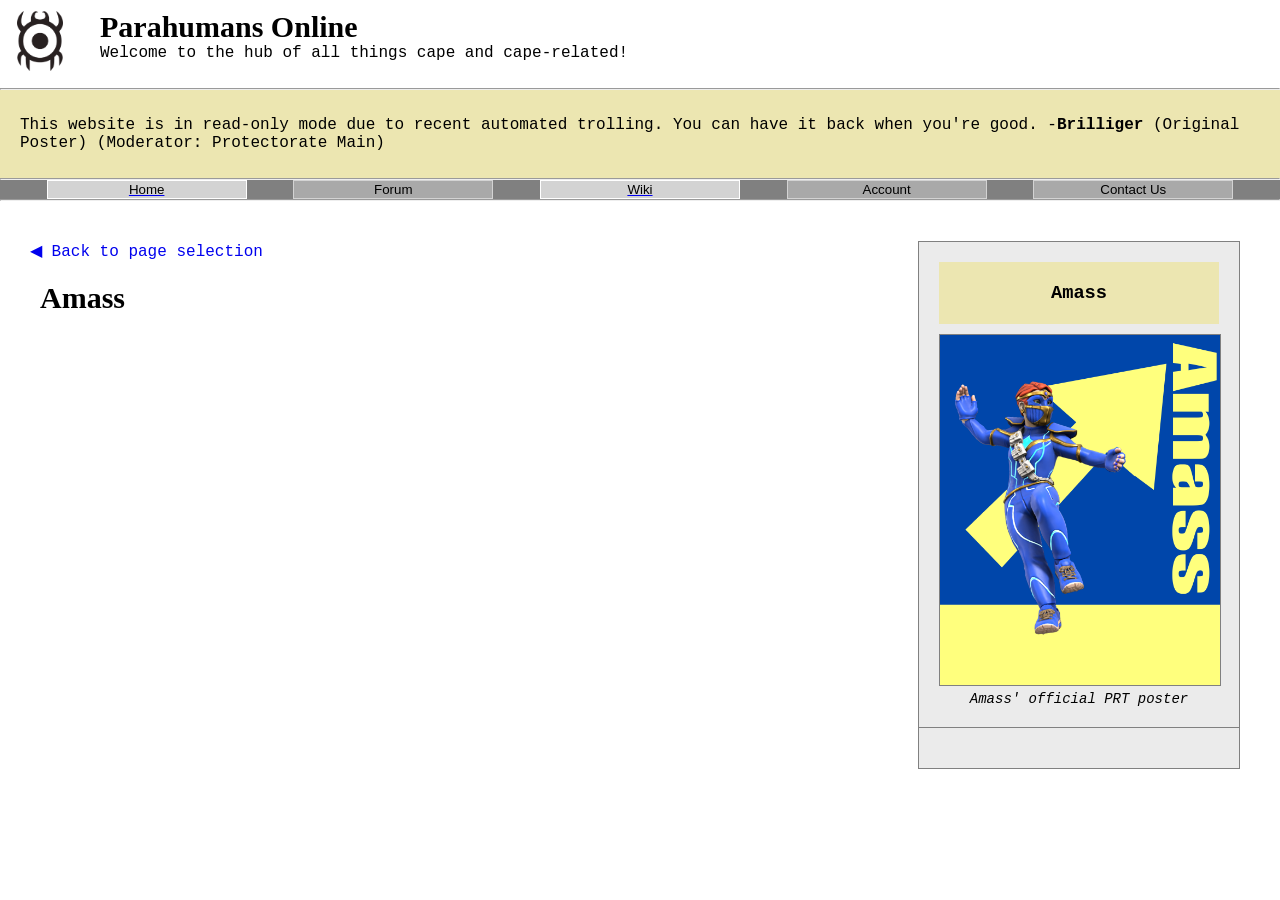
==== wikiamass.html @ 43693b4f "added amass' page" ====
<!DOCTYPE html>
<head>
  <title>Parahumans Online</title>
  <link rel="stylesheet" href="css/Styles.css">
</head>
<body>
  <div class="page_top">
    <div class="header">
      <div class="top_left_menu">
        <button class="top_left_menu_button">
          <img style="object-fit: contain; height:60px;" src="images\ui\WormLogo.png" alt="The Parahumans Logo">
        </button>
      </div>
      <div class="page_title_text">
        <h1 style="margin:0px;">Parahumans Online</h1>
        <p style="margin-top:0px;">Welcome to the hub of all things cape and cape-related! </p>
      </div>
    </div>

    <hr style="margin:0px;">

    <div class="mod_message">
      <p>This website is in read-only mode due to recent automated trolling. You can have it back when you're good. -<b>Brilliger</b> (Original Poster) (Moderator: Protectorate Main) </p> 
    </div>
    <hr style="margin:0px;">
    <div class="header_button_container">
      
      <a href="index.html" class=header_button_anchor><button class="header_button_working">Home</button></a>
      <button class="header_button_broken">Forum</button>
      <a href="wikimain.html" class=header_button_anchor><button class="header_button_working">Wiki</button></a>
      <button class="header_button_broken">Account</button>
      <button class="header_button_broken">Contact Us</button>
    </div>
    <hr style="margin:0px;">
  </div>
  <div style="margin:40px">
    <div class="wiki_right_box">
      <div class="wiki_right_box_title">
        <h3 style="text-align: center; margin:0px;">Amass</h3>
      </div>
      <img class="wiki_right_box_image" src="images\Amass.png">
      <p class="wiki_right_box_image_caption">Amass' official PRT poster</p>
      <hr style="margin: 20px -20px; height:1px; border-style: none; background-color:grey;">
      <h3></h3>
    </div>

    <a style="text-decoration: none; margin-left: -10px;" href="wikimain.html">&#9664; Back to page selection</a>

    <p>
      <h1>Amass</h1>
      <br>
    </p>
  </div>
</body>
---- css/Styles.css ----
body {
  font-family: courier;
  margin:0;
  padding:0;
}

h1{
    font-family: "Alfa Slab One", serif;
    font-weight: 800;
    font-size: 30px;
}



.page_top{
  padding:0px;
}

.header{
  display: flex;
  flex-direction: row;
  gap:10px;
  flex-wrap: nowrap;
}

.page_title_text{
  flex-wrap: nowrap;
  margin:10px;
  flex: 1;
}


.top_left_menu{
  vertical-align:top;
  padding:10px;
  flex: 0 0;
}


.top_left_menu_button{
  border: 0px;
  background-color: white;
  width: 60px;
  height: 60px;
}

.mod_message{
  background-color: rgb(236, 230, 177);
  padding:10px 20px;
}

.header_button_container{
  background-color: grey;
  display: flex;
  flex-direction: row;
  justify-content:space-evenly;
}

.header_button_working{
  background-color: lightgrey;
  border-color: white;
  border-radius: 0;
  text-align: middle;
  border-style:solid;
  margin:0px;
  flex: 1 1;
  min-width: 50px;
  max-width: 200px;
  white-space:nowrap;
  overflow: hidden;
  border-width: 1px;
  transition:40ms;
}

.header_button_working:hover{
  background-color: rgb(200, 200, 200);
  transition:40ms;
}

.header_button_working:active{
  background-color: rgb(190, 190, 190);
  transition:40ms;
}

.header_button_broken{
  background-color: darkgrey;
  border-color: lightgrey;
  border-radius: 0;
  text-align: middle;
  border-style:solid;
  margin:0px;
  flex: 1 1;
  min-width: 50px;
  max-width: 200px;
  white-space:nowrap;
  overflow: hidden;
  border-width: 1px;
}


.header_button_anchor{
  margin:0px;
  flex: 1 1;
  min-width: 50px;
  max-width: 200px;
  white-space:nowrap;
  overflow: hidden;
  border-width: 1px;
  padding:0px;
  display: flex;
}


.credits{
  margin-top: 40px;
  font-size: 12px;
}


.news{
  display: flex;
  flex-direction: column;
  gap:10px;
  flex-wrap: nowrap;
}

.news_feed_item{
  margin:20px;
  padding:20px;
  background-color: rgb(231, 231, 231);
  border-radius: 4px;
}

.news_feed_item_header{
  
}

.news_feed_item_date{
  text-align: right;
}

.wiki_right_box{
  float: right;
  background-color: rgb(235, 235, 235);
  border-width: 1px;
  border-style: solid;
  margin: 0px 0px 10px 10px;
  width: 280px;
  padding:20px;
  border-color: grey;
}

.wiki_right_box_title{
  padding:20px;
  margin:0px 0px 10px 0px;
  background-color: rgb(236, 230, 177);
}

.wiki_right_box_image{
  object-fit: contain;
  width: 280px;
  border-style: solid;
  border-width: 1px;
  border-color: grey;
}

.wiki_right_box_image_caption{
  text-align: center;
  margin-top: 0px;
  font-style: italic;
  font-size: 14px;
}
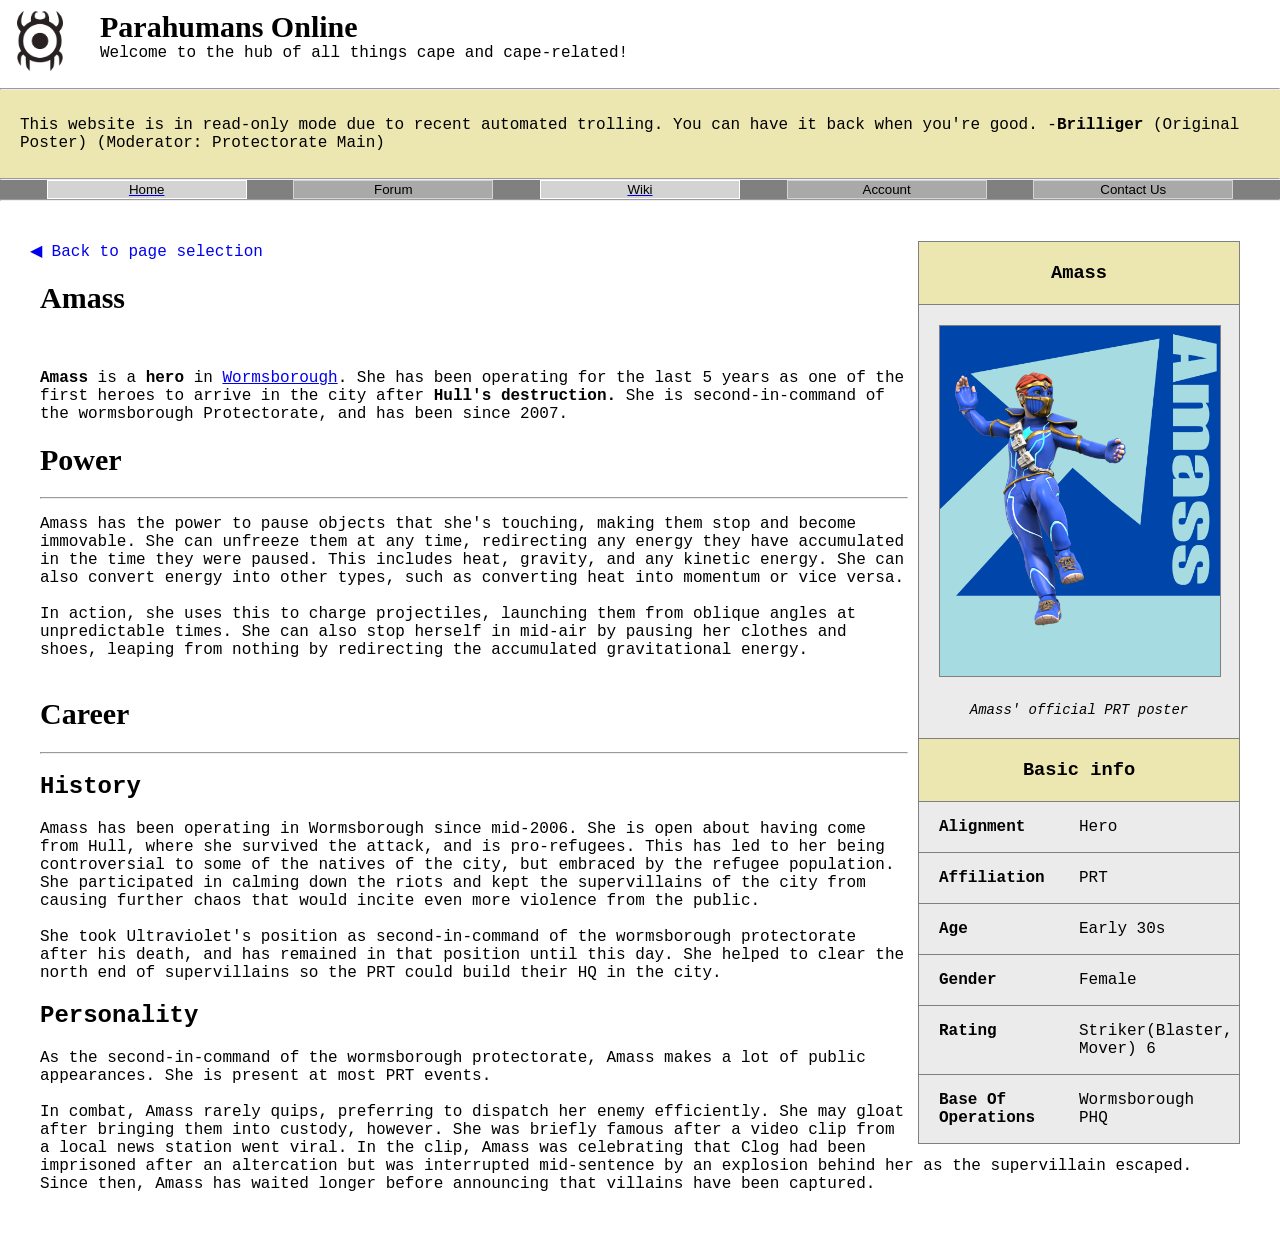
==== commit 9726de4b: "Finished Amass' Page" ====
--- a/wikiamass.html
+++ b/wikiamass.html
@@ -33,15 +33,66 @@
     </div>
     <hr style="margin:0px;">
   </div>
+
+
   <div style="margin:40px">
     <div class="wiki_right_box">
       <div class="wiki_right_box_title">
         <h3 style="text-align: center; margin:0px;">Amass</h3>
       </div>
+      
+      <hr style="margin: 0px; height:1px; border-style: none; background-color:grey;">
+
       <img class="wiki_right_box_image" src="images\Amass.png">
       <p class="wiki_right_box_image_caption">Amass' official PRT poster</p>
-      <hr style="margin: 20px -20px; height:1px; border-style: none; background-color:grey;">
-      <h3></h3>
+
+      <hr style="margin: 20px 0px 0px 0px; height:1px; border-style: none; background-color:grey;">
+      <div class="wiki_right_box_subtitle">
+        <h3 style="text-align: center; margin:0px;">Basic info</h3>
+      </div>
+
+      <hr style="margin: 0px; height:1px; border-style: none; background-color:grey;">
+
+      <div class="wiki_right_box_entry">
+        <div class="wiki_right_box_entry_cat"><p>Alignment</p></div>
+        <div class="wiki_right_box_entry_info"><p>Hero</p></div>
+      </div>
+
+      <hr style="margin: 0px; height:1px; border-style: none; background-color:grey;">
+
+      <div class="wiki_right_box_entry">
+        <div class="wiki_right_box_entry_cat"><p>Affiliation</p></div>
+        <div class="wiki_right_box_entry_info"><p>PRT</p></div>
+      </div>
+
+      <hr style="margin: 0px; height:1px; border-style: none; background-color:grey;">
+
+      <div class="wiki_right_box_entry">
+        <div class="wiki_right_box_entry_cat"><p>Age</p></div>
+        <div class="wiki_right_box_entry_info"><p>Early 30s</p></div>
+      </div>
+
+      <hr style="margin: 0px; height:1px; border-style: none; background-color:grey;">
+      
+      <div class="wiki_right_box_entry">
+        <div class="wiki_right_box_entry_cat"><p>Gender</p></div>
+        <div class="wiki_right_box_entry_info"><p>Female</p></div>
+      </div>
+
+      <hr style="margin: 0px; height:1px; border-style: none; background-color:grey;">
+      
+      <div class="wiki_right_box_entry">
+        <div class="wiki_right_box_entry_cat"><p>Rating</p></div>
+        <div class="wiki_right_box_entry_info"><p>Striker(Blaster, Mover) 6</p></div>
+      </div>
+
+      <hr style="margin: 0px; height:1px; border-style: none; background-color:grey;">
+      
+      <div class="wiki_right_box_entry">
+        <div class="wiki_right_box_entry_cat"><p>Base Of Operations</p></div>
+        <div class="wiki_right_box_entry_info"><p>Wormsborough PHQ</p></div>
+      </div>
+      
     </div>
 
     <a style="text-decoration: none; margin-left: -10px;" href="wikimain.html">&#9664; Back to page selection</a>
@@ -49,6 +100,33 @@
     <p>
       <h1>Amass</h1>
       <br>
+      <p><b>Amass</b> is a <b>hero</b> in <a href="wikiwormsborough.html">Wormsborough</a>. She has been operating for the last 5 years as one of the first heroes to arrive in the city after <b>Hull's destruction.</b> She is second-in-command of the wormsborough Protectorate, and has been since 2007.
+      </p>
+      
+      <h1>Power</h1>
+      <hr>
+      <p>
+        Amass has the power to pause objects that she's touching, making them stop and become immovable. She can unfreeze them at any time, redirecting any energy they have accumulated in the time they were paused. This includes heat, gravity, and any kinetic energy. She can also convert energy into other types, such as converting heat into momentum or vice versa. 
+        <br><br>
+        In action, she uses this to charge projectiles, launching them from oblique angles at unpredictable times. She can also stop herself in mid-air by pausing her clothes and shoes, leaping from nothing by redirecting the accumulated gravitational energy.
+        <br><br>
+      </p>
+      
+      <h1>Career</h1>
+      <hr>
+      <h2>History</h2>
+      <p>
+        Amass has been operating in Wormsborough since mid-2006. She is open about having come from Hull, where she survived the attack, and is pro-refugees. This has led to her being controversial to some of the natives of the city, but embraced by the refugee population. She participated in calming down the riots and kept the supervillains of the city from causing further chaos that would incite even more violence from the public.
+        <br><br>
+        She took Ultraviolet's position as second-in-command of the wormsborough protectorate after his death, and has remained in that position until this day. She helped to clear the north end of supervillains so the PRT could build their HQ in the city.
+      </p>
+      <h2>Personality</h2>
+      <p>
+        As the second-in-command of the wormsborough protectorate, Amass makes a lot of public appearances. She is present at most PRT events.
+        <br><br>
+        In combat, Amass rarely quips, preferring to dispatch her enemy efficiently. She may gloat after bringing them into custody, however. She was briefly famous after a video clip from a local news station went viral. In the clip, Amass was celebrating that Clog had been imprisoned after an altercation but was interrupted mid-sentence by an explosion behind her as the supervillain escaped. Since then, Amass has waited longer before announcing that villains have been captured.
+        <br><br>
+      </p>
     </p>
   </div>
 </body>
--- a/css/Styles.css
+++ b/css/Styles.css
@@ -145,20 +145,21 @@
   border-width: 1px;
   border-style: solid;
   margin: 0px 0px 10px 10px;
-  width: 280px;
-  padding:20px;
+  width: 320px;
+  padding:0px;
   border-color: grey;
 }
 
 .wiki_right_box_title{
   padding:20px;
-  margin:0px 0px 10px 0px;
+  margin:0px;
   background-color: rgb(236, 230, 177);
 }
 
 .wiki_right_box_image{
   object-fit: contain;
   width: 280px;
+  margin:20px;
   border-style: solid;
   border-width: 1px;
   border-color: grey;
@@ -169,4 +170,29 @@
   margin-top: 0px;
   font-style: italic;
   font-size: 14px;
+}
+
+.wiki_right_box_entry{
+  display: flex;
+  flex-direction: row;
+  margin:0px 10px
+}
+
+.wiki_right_box_entry_cat{
+  display: inline-block;
+  font-weight: bold;
+  width:120px;
+  margin: 0px 10px;
+}
+
+.wiki_right_box_entry_info{
+  display: inline-block;
+  width:120px;
+  margin: 0px 10px;
+}
+
+.wiki_right_box_subtitle{
+  padding:20px;
+  margin:0px;
+  background-color: rgb(236, 230, 177);
 }
